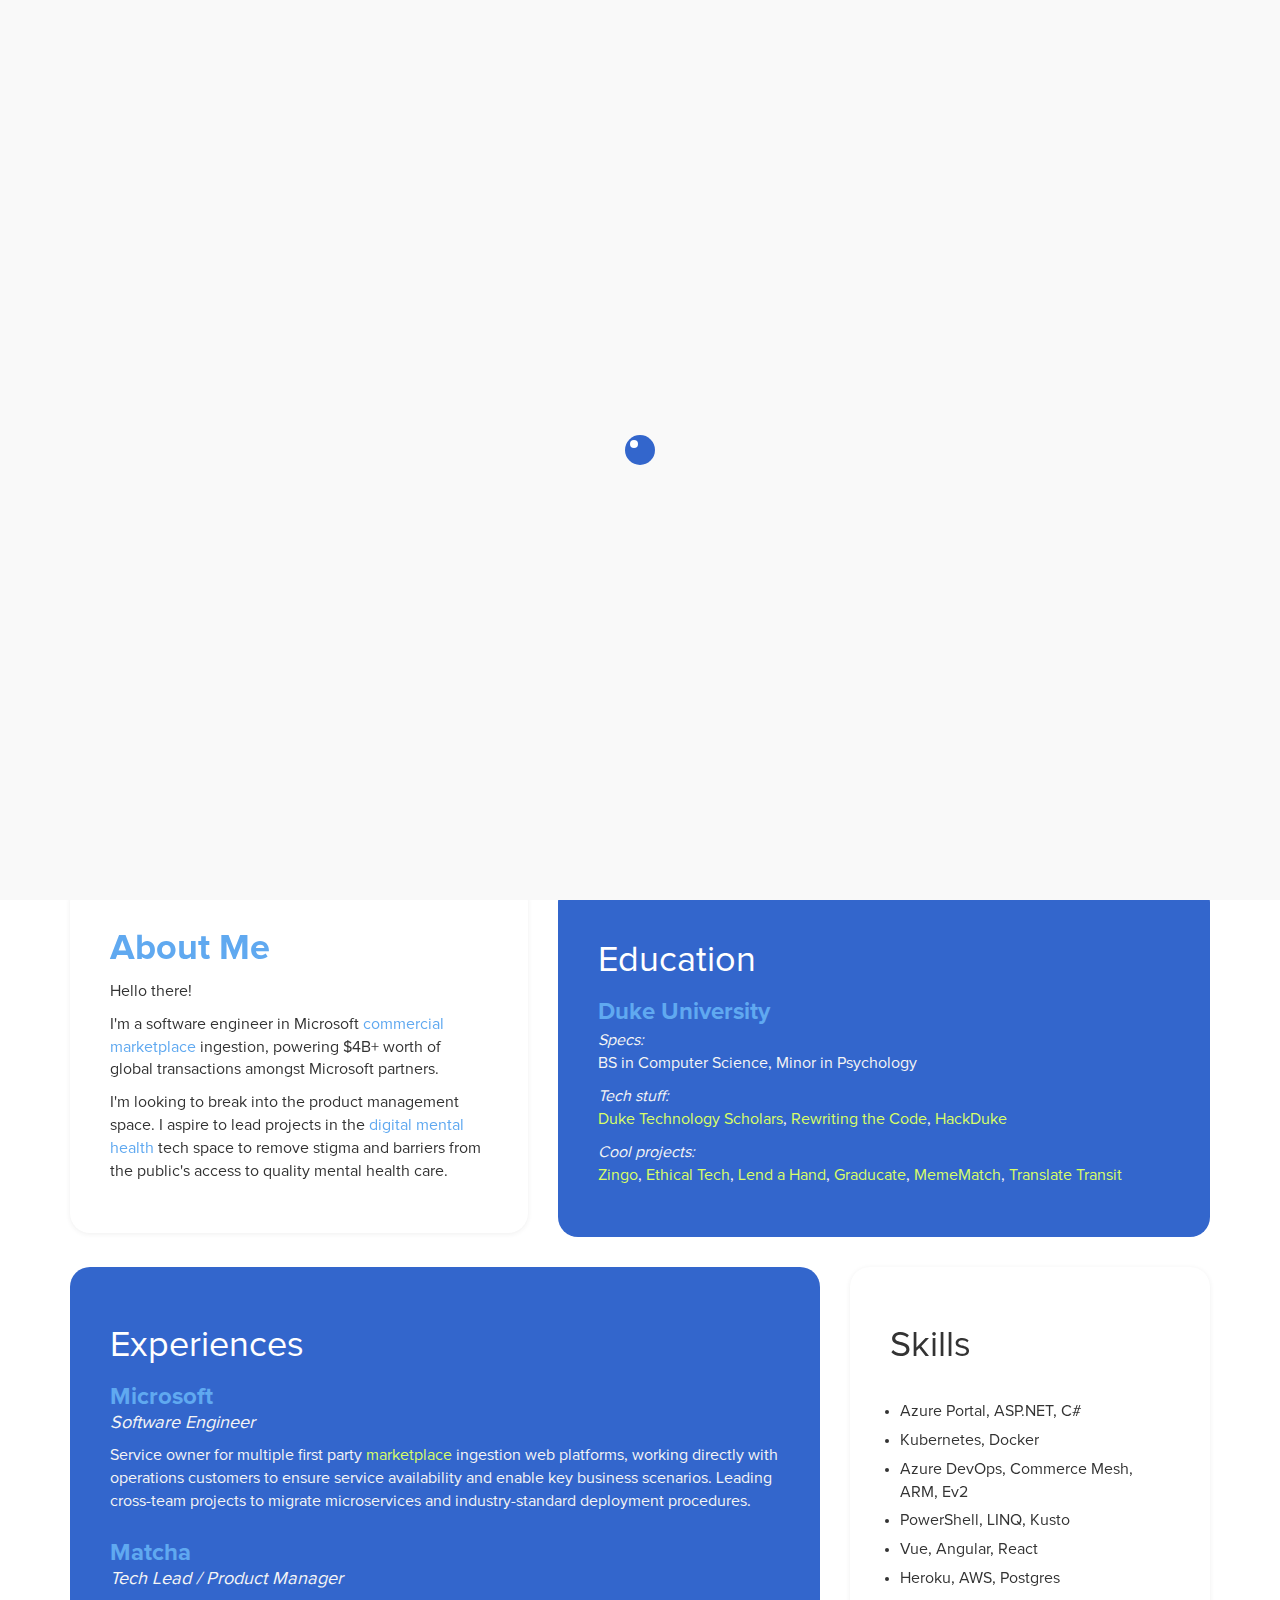
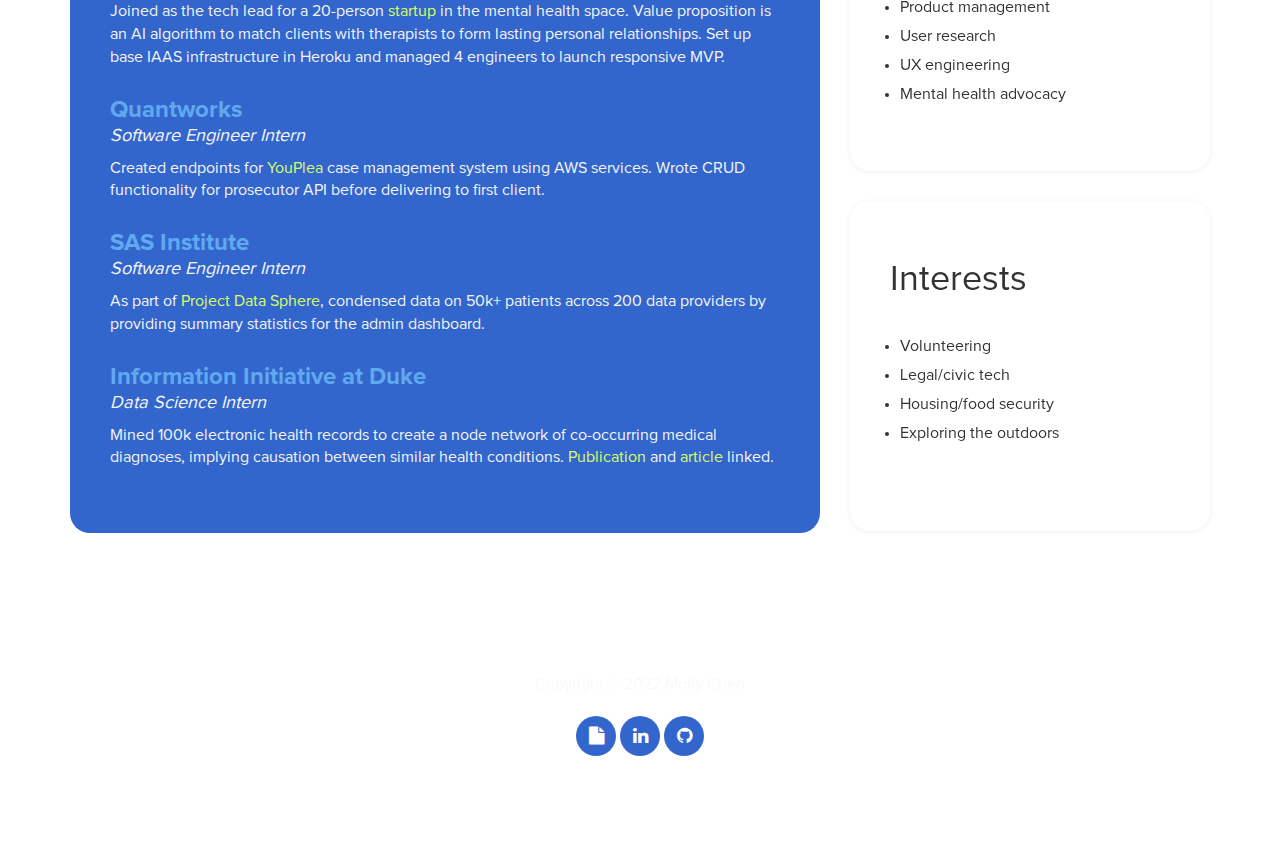
==== index.html @ 45336371 "Update links" ====
<!DOCTYPE html>
<html lang="en">
<head>
	<meta charset="utf-8">
	<title>Molly Chen</title>
	<meta http-equiv="X-UA-Compatible" content="IE=Edge">
	<meta name="viewport" content="width=device-width, initial-scale=1">
	<meta name="keywords" content="">
	<meta name="description" content="">

	<!--Favicon.io-->
	<link rel="apple-touch-icon" sizes="180x180" href="images/favicon/apple-touch-icon.png">
	<link rel="icon" type="image/png" sizes="32x32" href="images/favicon/favicon-32x32.png">
	<link rel="icon" type="image/png" sizes="16x16" href="images/favicon/favicon-16x16.png">

	<!-- stylesheet css -->
	<link rel="stylesheet" href="css/bootstrap.min.css">
	<link rel="stylesheet" href="css/font-awesome.min.css">
	<link rel="stylesheet" href="css/bootstrap.min.css">
	<link rel="stylesheet" href="css/templatemo-blue.css">
	<link rel="stylesheet" href="css/custom.css">
</head>

<body data-spy="scroll" data-target=".navbar-collapse">

<!-- preloader section -->
<div class="preloader">
	<div class="sk-spinner sk-spinner-wordpress">
       <span class="sk-inner-circle"></span>
     </div>
</div>

<!-- header section -->
<header>
	<div class="container">
		<div class="row">
			<div class="col-md-12 col-sm-12">
				<img src="images/headshot.jpg" class="img-responsive img-circle tm-border" alt="templatemo easy profile">
				<br><br>
				<h1 class="tm-title bold shadow accent">Molly Chen</h1>
				<h1 class="white bold shadow">Aspiring Product Manager</h1>
			</div>
		</div>
	</div>
</header>

<!-- about and skills section -->
<section class="container">
	<div class="row">
		<div class="col-md-5 col-sm-12">
			<div class="about round">
				<h2 class="accent">About Me</h2>
				<p>
					Hello there!
				</p>
				<p>
					I'm a software engineer in Microsoft <a href="https://partner.microsoft.com/en-us/solutions/the-commercial-marketplace" target="_blank" class="a-dark">
					commercial marketplace</a> ingestion, powering $4B+ worth of global transactions amongst Microsoft partners.
				</p>
				<p>
					I'm looking to break into the product management space. I aspire to lead projects in the <a href="https://www.statnews.com/2022/02/02/whats-next-for-digital-mental-health-companies/" target="_blank" class="a-dark"">
					digital mental health</a> tech space to remove stigma and barriers from the public's access to quality mental health care.
				</p>
			</div>
		</div>
		<div class="col-md-7 col-sm-12">
			<div class="skills round">
				<h2 class="white">Education</h2>
					<div class="education-content">
						<h4 class="education-title accent">Duke University</h4>
						<p class="education-description"><i>Specs:</i><br> 
							BS in Computer Science, Minor in Psychology</p>
						<p class="education-description"><i>Tech stuff:</i><br> 
							<a href="https://dtech.duke.edu/" target="_blank">Duke Technology Scholars</a>, 
							<a href="https://rewritingthecode.org/" target="_blank">Rewriting the Code</a>, 
							<a href="https://hackduke.org/" target="_blank">HackDuke</a>
						</p>
						<p class="education-description"><i>Cool projects:</i><br>
							<a href="https://the-weekendr.web.app/" target="_blank">Zingo</a>, 
							<a href="https://ethicaltech.duke.edu/" target="_blank">Ethical Tech</a>, 
							<a href="https://docs.google.com/presentation/d/137lLTunw2p6x7uefesHlBdUwL_pF8NbVeT1BFlUbs9E/edit?usp=sharing" target="_blank">Lend a Hand</a>, 
							<a href="https://grunch-c487c.web.app/" target="_blank">Graducate</a>, 
							<a href="http://meme-app-stuff.herokuapp.com/" target="_blank">MemeMatch</a>,
							<a href="https://translate-transit.firebaseapp.com/" target="_blank">Translate Transit</a>
						</p>
					</div>
			</div>
		</div>
	</div>
</section>

<!-- education and languages -->
<section class="container">
	<div class="row">
		<div class="col-md-8 col-sm-12">
			<div class="experience round">
				<h2 class="white">Experiences</h2>
					<div class="experience-content">
						<h4 class="experience-title accent">Microsoft</h4>
						<h6><i>Software Engineer</i></h6>
						<p class="education-description">Service owner for multiple first party <a href="https://partner.microsoft.com/en-US/" target="_blank">
							marketplace</a> ingestion web platforms, working directly with operations customers to ensure service availability and enable key business scenarios.
							Leading cross-team projects to migrate microservices and industry-standard deployment procedures.
						</p>
					</div>
					<div class="experience-content">
						<h4 class="experience-title accent">Matcha</h4>
						<h6><i>Tech Lead / Product Manager</i></h6>
						<p class="education-description">Joined as the tech lead for a 20-person <a href="https://www.matchahealth.io/" target="_blank">startup</a> in the mental health space. 
							Value proposition is an AI algorithm to match clients with therapists to form lasting personal relationships. Set up base IAAS infrastructure in Heroku 
							and managed 4 engineers to launch responsive MVP. 
						</p>
					</div>
					<div class="experience-content">
						<h4 class="experience-title accent"><a href="https://www.quantworks.com/" target="_blank" style="color:#60A9F0">Quantworks</a></h4>
						<h6><i>Software Engineer Intern</i></h6>
						<p class="education-description">Created endpoints for 
							<a href="https://lexlocilabs.com/" target="_blank">YouPlea</a> 
							case management system using AWS services. Wrote CRUD functionality for prosecutor API before delivering to first client.
						</p>
					</div>
					<div class="experience-content">
						<h4 class="experience-title accent">SAS Institute</h4>
						<h6><i>Software Engineer Intern</i></h6>
						<p class="education-description">As part of <a href="https://www.projectdatasphere.org/" target="_blank">Project Data Sphere</a>, condensed data on 50k+ patients 
							across 200 data providers by providing summary statistics for the admin dashboard.</p>
					</div>
					<div class="experience-content">
						<h4 class="experience-title accent"><a href="https://bigdata.duke.edu/" target="_blank" style="color:#60A9F0">Information Initiative at Duke</a></h4>
						<h6><i>Data Science Intern</i></h6>
						<p class="education-description">Mined 100k electronic health records to create a node network of co-occurring medical diagnoses, implying causation between
							similar health conditions. 
							<a href="https://duke.box.com/s/07hjlfcivujh7ulhp2ba9a025hud9kz6" target="_blank">Publication</a> and 
							<a href="https://ssri.duke.edu/news/connecting-dots-diagnosing" target="_blank">article</a> linked.
						</p>
					</div>
			</div>
		</div>
		<div class="col-md-4 col-sm-12">
			<div class="languages round">
				<h2>Skills</h2>
					<ul>
						<li>Azure Portal, ASP.NET, C#</li>
						<li>Kubernetes, Docker</li>
						<li>Azure DevOps, Commerce Mesh, ARM, Ev2</li>
						<li>PowerShell, LINQ, Kusto</li>
						<li>Vue, Angular, React</li>
						<li>Heroku, AWS, Postgres</li>
						<li>Product management</li>
						<li>User research</li>
						<li>UX engineering</li>
						<li>Mental health advocacy</li>
					</ul>
			</div>
		</div>
		<div class="col-md-4 col-sm-12">
			<div class="languages round">
				<h2>Interests</h2>
					<ul>
						<li>Volunteering</li>
						<li>Legal/civic tech</li>
						<li>Housing/food security</li>
						<li>Exploring the outdoors</li>
					</ul>
			</div>
		</div>
	</div>
</section>

<!-- footer section -->
<footer>
	<div class="container">
		<div class="row">
			<div class="col-md-12 col-sm-12">
				<p>Copyright &copy; 2022 Molly Chen</p>
				<ul class="social-icons">
					<li><a href="images/resume.pdf" target="_blank" class="fa fa-file"></a></li>
					<li><a href="https://www.linkedin.com/in/mollymolichen/" target="_blank" class="fa fa-linkedin"></a></li>
					<li><a href="https://github.com/mollymolichen" target="_blank" class="fa fa-github"></a></li>
				</ul>
			</div>
		</div>
	</div>
</footer>

<!-- javascript js -->	
<script src="js/jquery.js"></script>
<script src="js/bootstrap.min.js"></script>	
<script src="js/jquery.backstretch.min.js"></script>
<script src="js/custom.js"></script>

</body>
</html>
---- css/templatemo-blue.css ----
/*

Easy Profile Template
http://www.templatemo.com/tm-467-easy-profile

*/
html, body {
  margin:0;border:0;padding:0;
  font-size:16px;
  font-family:'Proxima';
  overflow-x:hidden;
  position: relative;
  vertical-align: baseline;
}

html {
    -webkit-font-smoothing: antialiased;
}

h1 {font-size:40px;}
h2 {font-size:36px;}
h3 {font-size:30px;}
h4 {font-size:24px;}
h5 {font-size:20px;}
h6 {font-size:18px;}

h2 {
  padding-bottom: 14px;
}

.accent {
  font-family: 'Proxima Bold';
  line-height: 14px;
  color: #60A9F0;
}

.bold {
	font-weight: bold;
}

.tm-border {
	border: 5px solid #fff;
	box-shadow: 2px 2px #000;
}

.shadow {
	text-shadow: 1px 1px #000;
}

.tm-title {
  color: #D9FF66;
}

.white {
  color: #fff;
}

.about,.skills,
.education,.languages,
.contact, .experience {
  padding: 40px;
  min-height: 330px;
}

.education, .languages,
.contact, .experience {
  margin-top: 30px;
}

@font-face {
    font-family: 'Proxima';
    src: url(../fonts/ProximaNova-Regular.otf);
}

@font-face {
    font-family: 'Proxima Bold';
    src: url(../fonts/ProximaNova-Bold.otf);
}

/* preloader section */
.preloader {
  position: fixed;
  top: 0;
  left: 0;
   width: 100%;
  height: 100%;
   z-index: 99999;
   display: -webkit-flex;
    display: -ms-flexbox;
   display: flex;
   -webkit-flex-flow: row nowrap;
   -ms-flex-flow: row nowrap;
    flex-flow: row nowrap;
     -webkit-justify-content: center;
    -ms-flex-pack: center;
    justify-content: center;
    -webkit-align-items: center;
     -ms-flex-align: center;
     align-items: center;
    background: none repeat scroll 0 0 #fff;
  background: none repeat scroll 0 0 #f9f9f9;
}
.sk-spinner-wordpress.sk-spinner {
  background-color: #3366CC;
  width: 30px;
  height: 30px;
  border-radius: 30px;
  position: relative;
  -webkit-animation: sk-innerCircle 1s linear infinite;
          animation: sk-innerCircle 1s linear infinite; }
.sk-spinner-wordpress .sk-inner-circle {
  display: block;
  background-color: #fff;
  width: 8px;
  height: 8px;
  position: absolute;
  border-radius: 8px;
  top: 5px;
  left: 5px; }

@-webkit-keyframes sk-innerCircle {
  0% {
    -webkit-transform: rotate(0);
            transform: rotate(0); }

  100% {
    -webkit-transform: rotate(360deg);
            transform: rotate(360deg); } }

@keyframes sk-innerCircle {
  0% {
    -webkit-transform: rotate(0);
            transform: rotate(0); }

  100% {
    -webkit-transform: rotate(360deg);
            transform: rotate(360deg); } }

/* header section */
header {
  text-align: center;
  min-height: 400px;
  overflow: hidden;
  position: relative;
  padding-top: 160px;
  padding-bottom: 140px;
}
header img {
  display: inline-block !important;
}
header h2 {
  padding-top: 40px;
}
header hr {
  border-color: #3366CC;
  width: 100px;
}

/* about section */
.about {
  background: #fff;
  box-shadow: 0px 1px 5px rgba(50,50,50,0.08);
}

/* skills section */
.skills {
  background: #3366CC;
  color: #f5f5f5;
}
.skills .progress {
  border-radius: 0px;
  height: 4px;
}
.skills .progress .progress-bar-primary {
  background: #204090;
}
.skills strong {
  display: inline-block;
  font-weight: normal;
  padding-bottom: 6px;
}

/* education section */
.education {
  background: #3366CC;
  color: #f5f5f5;
}
.education .education-content {
  padding-bottom: 14px;
}
.education h5 {
  display: inline-block;
}
.education span {
  padding-right: 10px;
  padding-left: 20px;
}

/* languages section */
.languages {
  background: #fff;
 box-shadow: 0px 1px 5px rgba(50,50,50,0.08);
}
.languages ul {
  padding: 10px;
}
.languages ul li {
  padding-bottom: 6px;
}

/* contact section */
.contact {
  background: #fff;
 box-shadow: 0px 1px 5px rgba(50,50,50,0.08);
}
.contact .fa {
  padding-right: 6px;
}

/* experience section */
.experience {
  background: #3366CC;
  color: #f5f5f5;
}
.experience .experience-content {
  padding-bottom: 14px;
}
.experience h5 {
  display: inline-block;
}
.experience span {
  padding-right: 10px;
  padding-left: 20px;
}

/* footer section */
footer {
  color: #f9f9f9;
  text-align: center;
  padding-top: 140px;
  padding-bottom: 100px;
}

/* social icon section */
.social-icons {
  padding: 0;
  margin: 0;
}
.social-icons li {
  display: inline-block;
  list-style: none;
}
.social-icons li a {
  background: #3366CC;
  border-radius: 50%;
  color: #fff;
  text-decoration: none;
  font-size: 18px;
  width: 40px;
  height: 40px;
  line-height: 40px;
  text-align: center;
  transition: all 0.4s ease-in;
  position: relative;
  bottom: 10px;
  top: 10px;
}
.social-icons li a:hover {
  background: #202020;
  color: #fff;
}

@media ( max-width: 980px ) {
  .skills {
    margin-top: 30px;
  }
}

@media ( max-width: 360px ) {
  header h1 {
    font-size: 30px;
  }
  .about h2 {
    font-size: 24px;
  }
  .education h4,
  .experience h4 {
    font-size: 20px;
  }
}
---- css/custom.css ----
a:link, a:visited {
    color: #d9ff66;
    background-color: transparent;
    text-decoration: none;
}

a:hover {
    color: #60A9F0;
    background-color: transparent;
    text-decoration: underline;
}

.a-dark {
    color: #60A9F0 !important;
}

.round {
    border-radius: 20px;
}
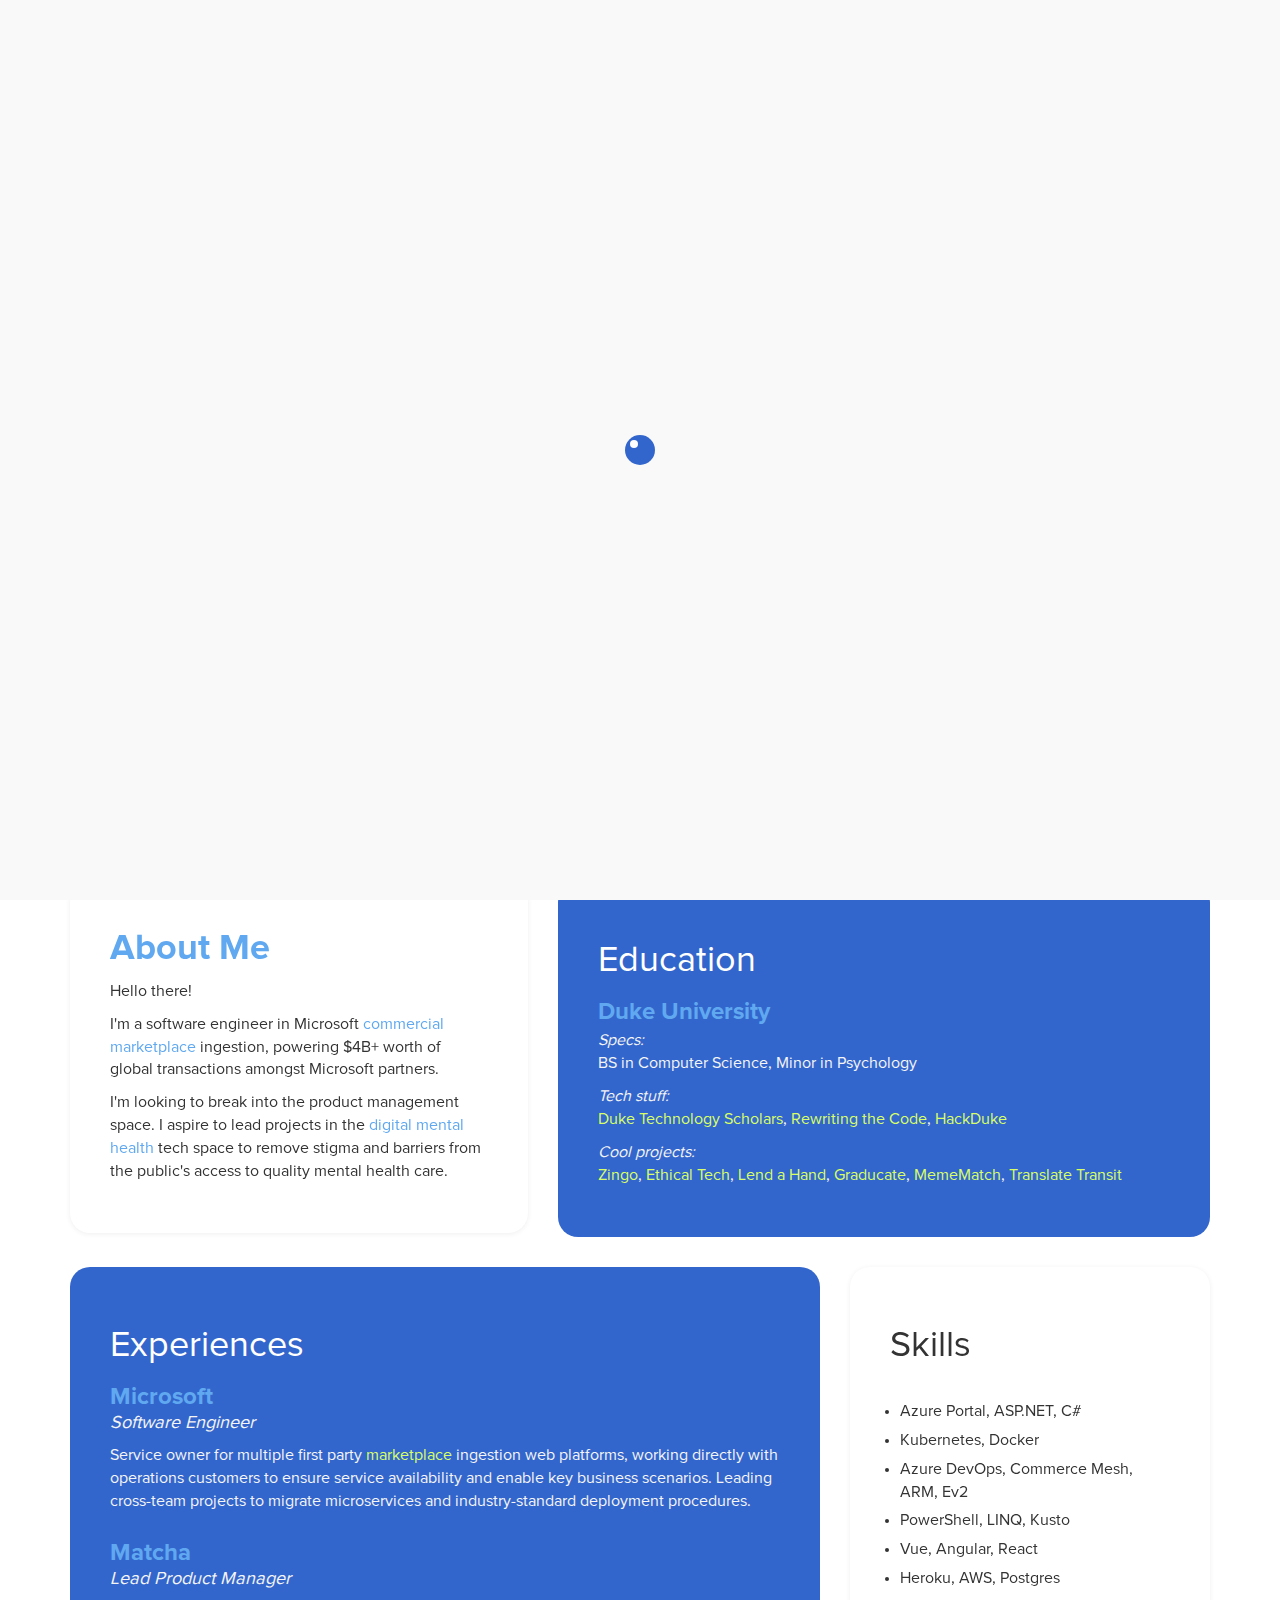
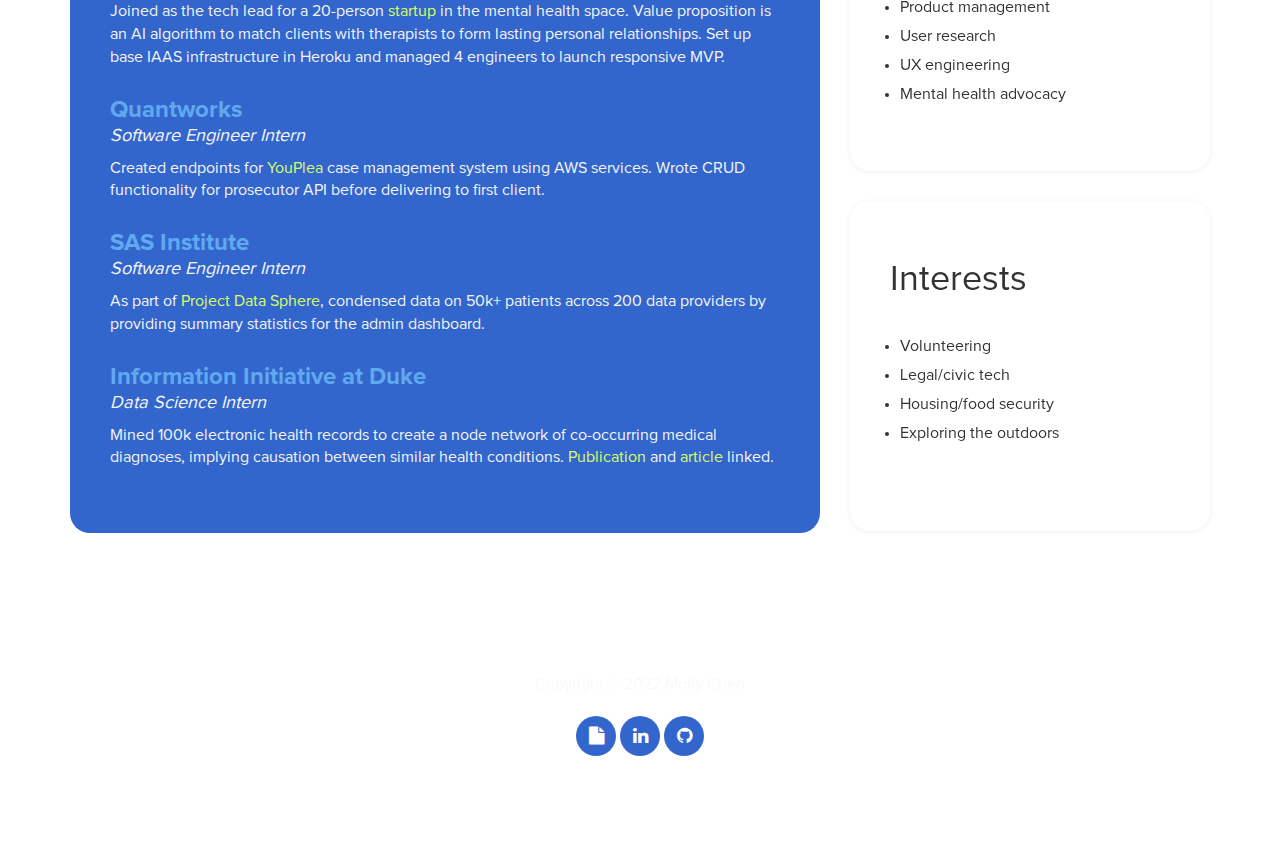
==== commit b246cca0: "Update resume" ====
--- a/index.html
+++ b/index.html
@@ -105,7 +105,7 @@
 					</div>
 					<div class="experience-content">
 						<h4 class="experience-title accent">Matcha</h4>
-						<h6><i>Tech Lead / Product Manager</i></h6>
+						<h6><i>Lead Product Manager</i></h6>
 						<p class="education-description">Joined as the tech lead for a 20-person <a href="https://www.matchahealth.io/" target="_blank">startup</a> in the mental health space. 
 							Value proposition is an AI algorithm to match clients with therapists to form lasting personal relationships. Set up base IAAS infrastructure in Heroku 
 							and managed 4 engineers to launch responsive MVP. 
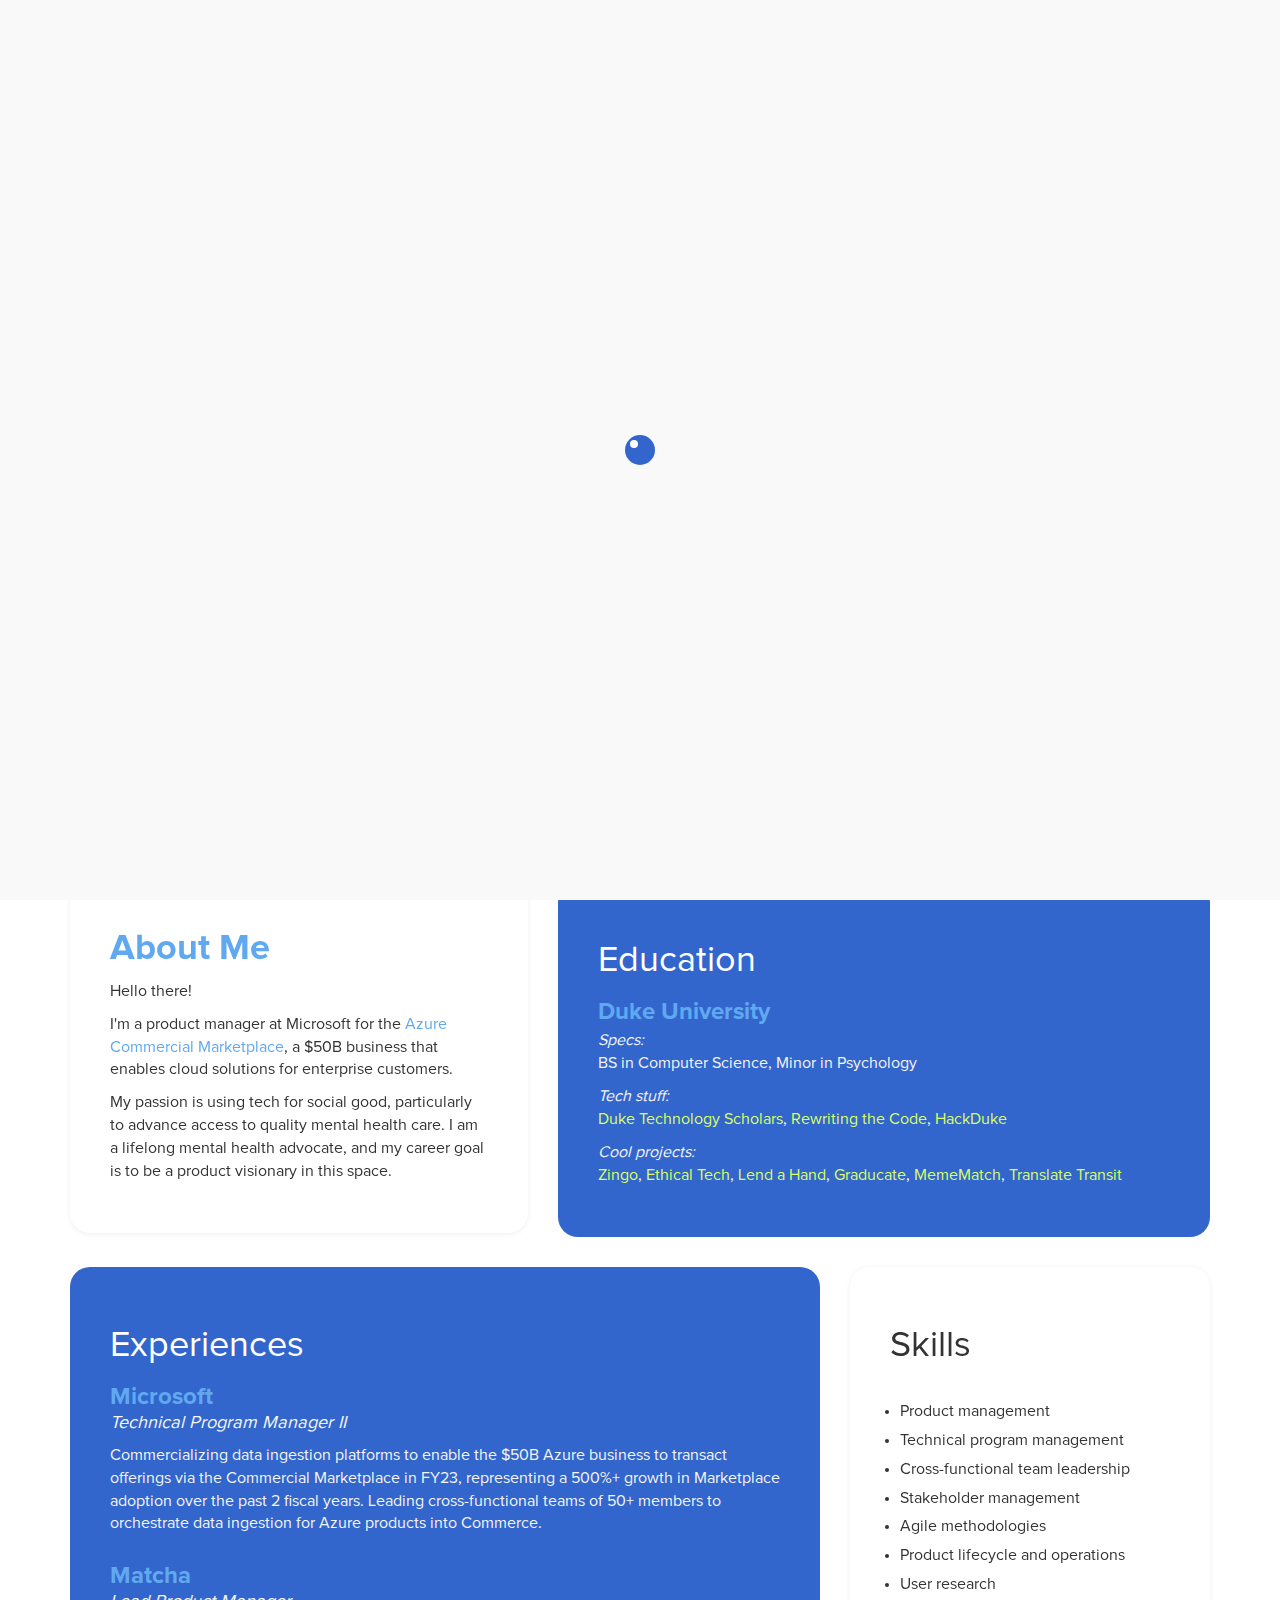
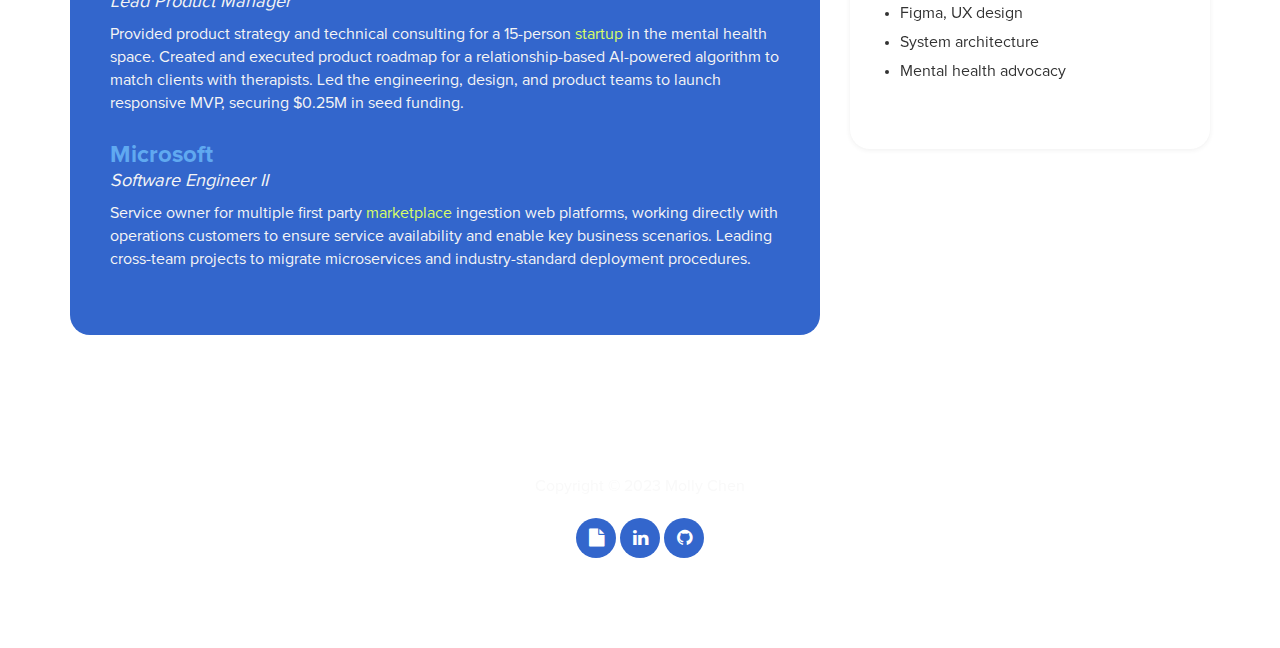
==== commit dd1b0be3: "Updated website" ====
--- a/index.html
+++ b/index.html
@@ -38,7 +38,7 @@
 				<img src="images/headshot.jpg" class="img-responsive img-circle tm-border" alt="templatemo easy profile">
 				<br><br>
 				<h1 class="tm-title bold shadow accent">Molly Chen</h1>
-				<h1 class="white bold shadow">Aspiring Product Manager</h1>
+				<h1 class="white bold shadow">Product Manager</h1>
 			</div>
 		</div>
 	</div>
@@ -54,12 +54,11 @@
 					Hello there!
 				</p>
 				<p>
-					I'm a software engineer in Microsoft <a href="https://partner.microsoft.com/en-us/solutions/the-commercial-marketplace" target="_blank" class="a-dark">
-					commercial marketplace</a> ingestion, powering $4B+ worth of global transactions amongst Microsoft partners.
+					I'm a product manager at Microsoft for the <a href="https://partner.microsoft.com/en-us/solutions/the-commercial-marketplace" target="_blank" class="a-dark">Azure Commercial Marketplace</a>, a $50B business that enables cloud solutions for enterprise customers.
 				</p>
 				<p>
-					I'm looking to break into the product management space. I aspire to lead projects in the <a href="https://www.statnews.com/2022/02/02/whats-next-for-digital-mental-health-companies/" target="_blank" class="a-dark"">
-					digital mental health</a> tech space to remove stigma and barriers from the public's access to quality mental health care.
+					My passion is using tech for social good, particularly to advance access to quality mental health care. 
+					I am a lifelong mental health advocate, and my career goal is to be a product visionary in this space.
 				</p>
 			</div>
 		</div>
@@ -97,41 +96,24 @@
 				<h2 class="white">Experiences</h2>
 					<div class="experience-content">
 						<h4 class="experience-title accent">Microsoft</h4>
-						<h6><i>Software Engineer</i></h6>
-						<p class="education-description">Service owner for multiple first party <a href="https://partner.microsoft.com/en-US/" target="_blank">
-							marketplace</a> ingestion web platforms, working directly with operations customers to ensure service availability and enable key business scenarios.
-							Leading cross-team projects to migrate microservices and industry-standard deployment procedures.
+						<h6><i>Technical Program Manager II</i></h6>
+						<p class="education-description">Commercializing data ingestion platforms to enable the $50B Azure business to transact offerings via the Commercial Marketplace in FY23, 
+							representing a 500%+ growth in Marketplace adoption over the past 2 fiscal years. Leading cross-functional teams of 50+ members to orchestrate data ingestion for Azure products into Commerce.
 						</p>
 					</div>
 					<div class="experience-content">
 						<h4 class="experience-title accent">Matcha</h4>
 						<h6><i>Lead Product Manager</i></h6>
-						<p class="education-description">Joined as the tech lead for a 20-person <a href="https://www.matchahealth.io/" target="_blank">startup</a> in the mental health space. 
-							Value proposition is an AI algorithm to match clients with therapists to form lasting personal relationships. Set up base IAAS infrastructure in Heroku 
-							and managed 4 engineers to launch responsive MVP. 
+						<p class="education-description">Provided product strategy and technical consulting for a 15-person <a href="https://www.crunchbase.com/organization/matcha-065c" target="_blank">startup</a> in the mental health space. 
+							Created and executed product roadmap for a relationship-based AI-powered algorithm to match clients with therapists. Led the engineering, design, and product teams to launch responsive MVP, securing $0.25M in seed funding. 
 						</p>
 					</div>
 					<div class="experience-content">
-						<h4 class="experience-title accent"><a href="https://www.quantworks.com/" target="_blank" style="color:#60A9F0">Quantworks</a></h4>
-						<h6><i>Software Engineer Intern</i></h6>
-						<p class="education-description">Created endpoints for 
-							<a href="https://lexlocilabs.com/" target="_blank">YouPlea</a> 
-							case management system using AWS services. Wrote CRUD functionality for prosecutor API before delivering to first client.
-						</p>
-					</div>
-					<div class="experience-content">
-						<h4 class="experience-title accent">SAS Institute</h4>
-						<h6><i>Software Engineer Intern</i></h6>
-						<p class="education-description">As part of <a href="https://www.projectdatasphere.org/" target="_blank">Project Data Sphere</a>, condensed data on 50k+ patients 
-							across 200 data providers by providing summary statistics for the admin dashboard.</p>
-					</div>
-					<div class="experience-content">
-						<h4 class="experience-title accent"><a href="https://bigdata.duke.edu/" target="_blank" style="color:#60A9F0">Information Initiative at Duke</a></h4>
-						<h6><i>Data Science Intern</i></h6>
-						<p class="education-description">Mined 100k electronic health records to create a node network of co-occurring medical diagnoses, implying causation between
-							similar health conditions. 
-							<a href="https://duke.box.com/s/07hjlfcivujh7ulhp2ba9a025hud9kz6" target="_blank">Publication</a> and 
-							<a href="https://ssri.duke.edu/news/connecting-dots-diagnosing" target="_blank">article</a> linked.
+						<h4 class="experience-title accent">Microsoft</h4>
+						<h6><i>Software Engineer II</i></h6>
+						<p class="education-description">Service owner for multiple first party <a href="https://partner.microsoft.com/en-US/" target="_blank">
+							marketplace</a> ingestion web platforms, working directly with operations customers to ensure service availability and enable key business scenarios.
+							Leading cross-team projects to migrate microservices and industry-standard deployment procedures.
 						</p>
 					</div>
 			</div>
@@ -140,27 +122,16 @@
 			<div class="languages round">
 				<h2>Skills</h2>
 					<ul>
-						<li>Azure Portal, ASP.NET, C#</li>
-						<li>Kubernetes, Docker</li>
-						<li>Azure DevOps, Commerce Mesh, ARM, Ev2</li>
-						<li>PowerShell, LINQ, Kusto</li>
-						<li>Vue, Angular, React</li>
-						<li>Heroku, AWS, Postgres</li>
 						<li>Product management</li>
+						<li>Technical program management</li>
+						<li>Cross-functional team leadership</li>
+						<li>Stakeholder management</li>
+						<li>Agile methodologies</li>
+						<li>Product lifecycle and operations</li>
 						<li>User research</li>
-						<li>UX engineering</li>
+						<li>Figma, UX design</li>
+						<li>System architecture</li>
 						<li>Mental health advocacy</li>
-					</ul>
-			</div>
-		</div>
-		<div class="col-md-4 col-sm-12">
-			<div class="languages round">
-				<h2>Interests</h2>
-					<ul>
-						<li>Volunteering</li>
-						<li>Legal/civic tech</li>
-						<li>Housing/food security</li>
-						<li>Exploring the outdoors</li>
 					</ul>
 			</div>
 		</div>
@@ -172,7 +143,7 @@
 	<div class="container">
 		<div class="row">
 			<div class="col-md-12 col-sm-12">
-				<p>Copyright &copy; 2022 Molly Chen</p>
+				<p>Copyright &copy; 2023 Molly Chen</p>
 				<ul class="social-icons">
 					<li><a href="images/resume.pdf" target="_blank" class="fa fa-file"></a></li>
 					<li><a href="https://www.linkedin.com/in/mollymolichen/" target="_blank" class="fa fa-linkedin"></a></li>
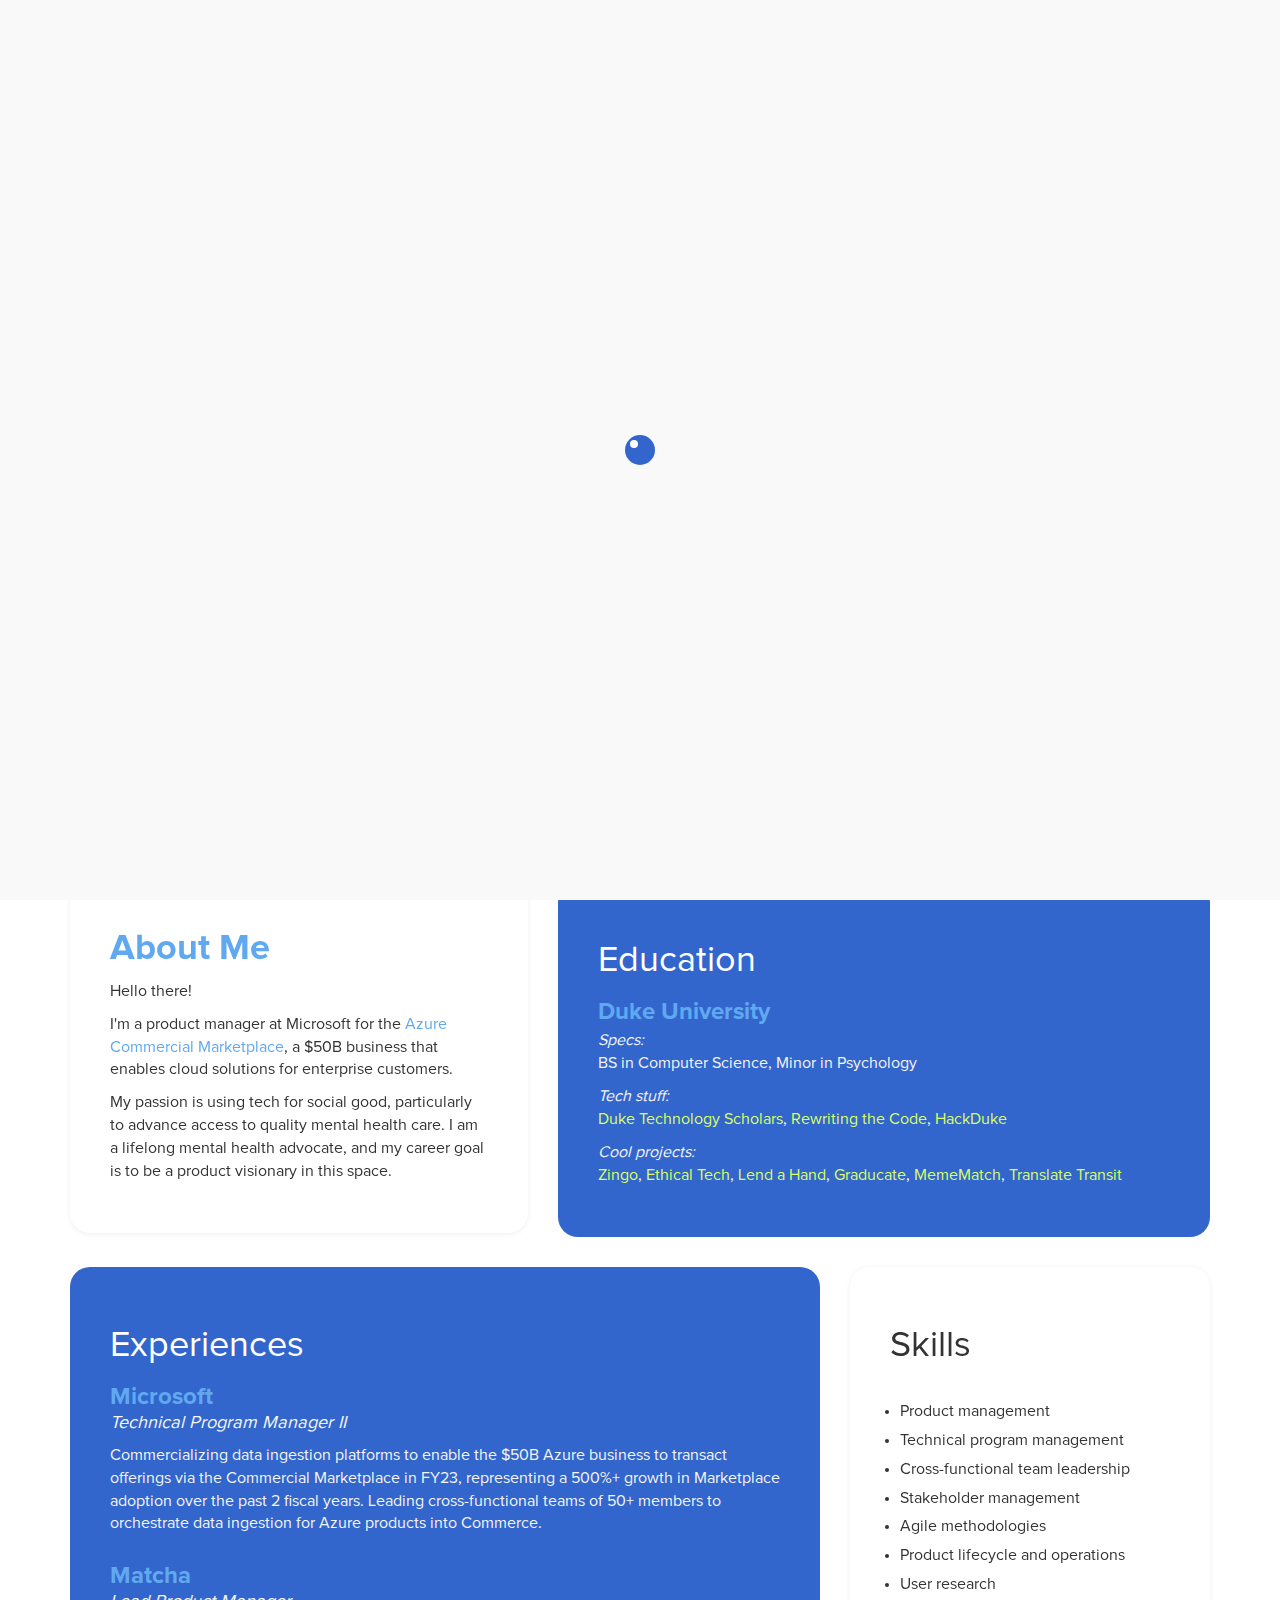
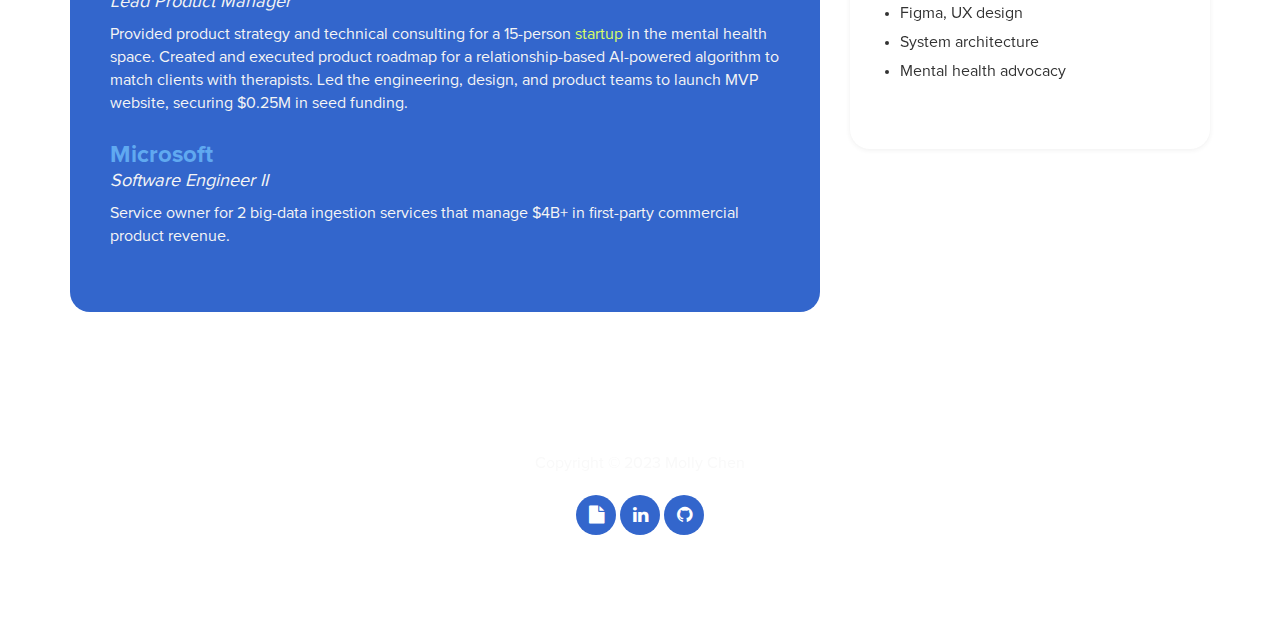
==== commit bebd30d9: "Changed links" ====
--- a/index.html
+++ b/index.html
@@ -105,15 +105,13 @@
 						<h4 class="experience-title accent">Matcha</h4>
 						<h6><i>Lead Product Manager</i></h6>
 						<p class="education-description">Provided product strategy and technical consulting for a 15-person <a href="https://www.crunchbase.com/organization/matcha-065c" target="_blank">startup</a> in the mental health space. 
-							Created and executed product roadmap for a relationship-based AI-powered algorithm to match clients with therapists. Led the engineering, design, and product teams to launch responsive MVP, securing $0.25M in seed funding. 
+							Created and executed product roadmap for a relationship-based AI-powered algorithm to match clients with therapists. Led the engineering, design, and product teams to launch MVP website, securing $0.25M in seed funding. 
 						</p>
 					</div>
 					<div class="experience-content">
 						<h4 class="experience-title accent">Microsoft</h4>
 						<h6><i>Software Engineer II</i></h6>
-						<p class="education-description">Service owner for multiple first party <a href="https://partner.microsoft.com/en-US/" target="_blank">
-							marketplace</a> ingestion web platforms, working directly with operations customers to ensure service availability and enable key business scenarios.
-							Leading cross-team projects to migrate microservices and industry-standard deployment procedures.
+						<p class="education-description">Service owner for 2 big-data ingestion services that manage $4B+ in first-party commercial product revenue.
 						</p>
 					</div>
 			</div>
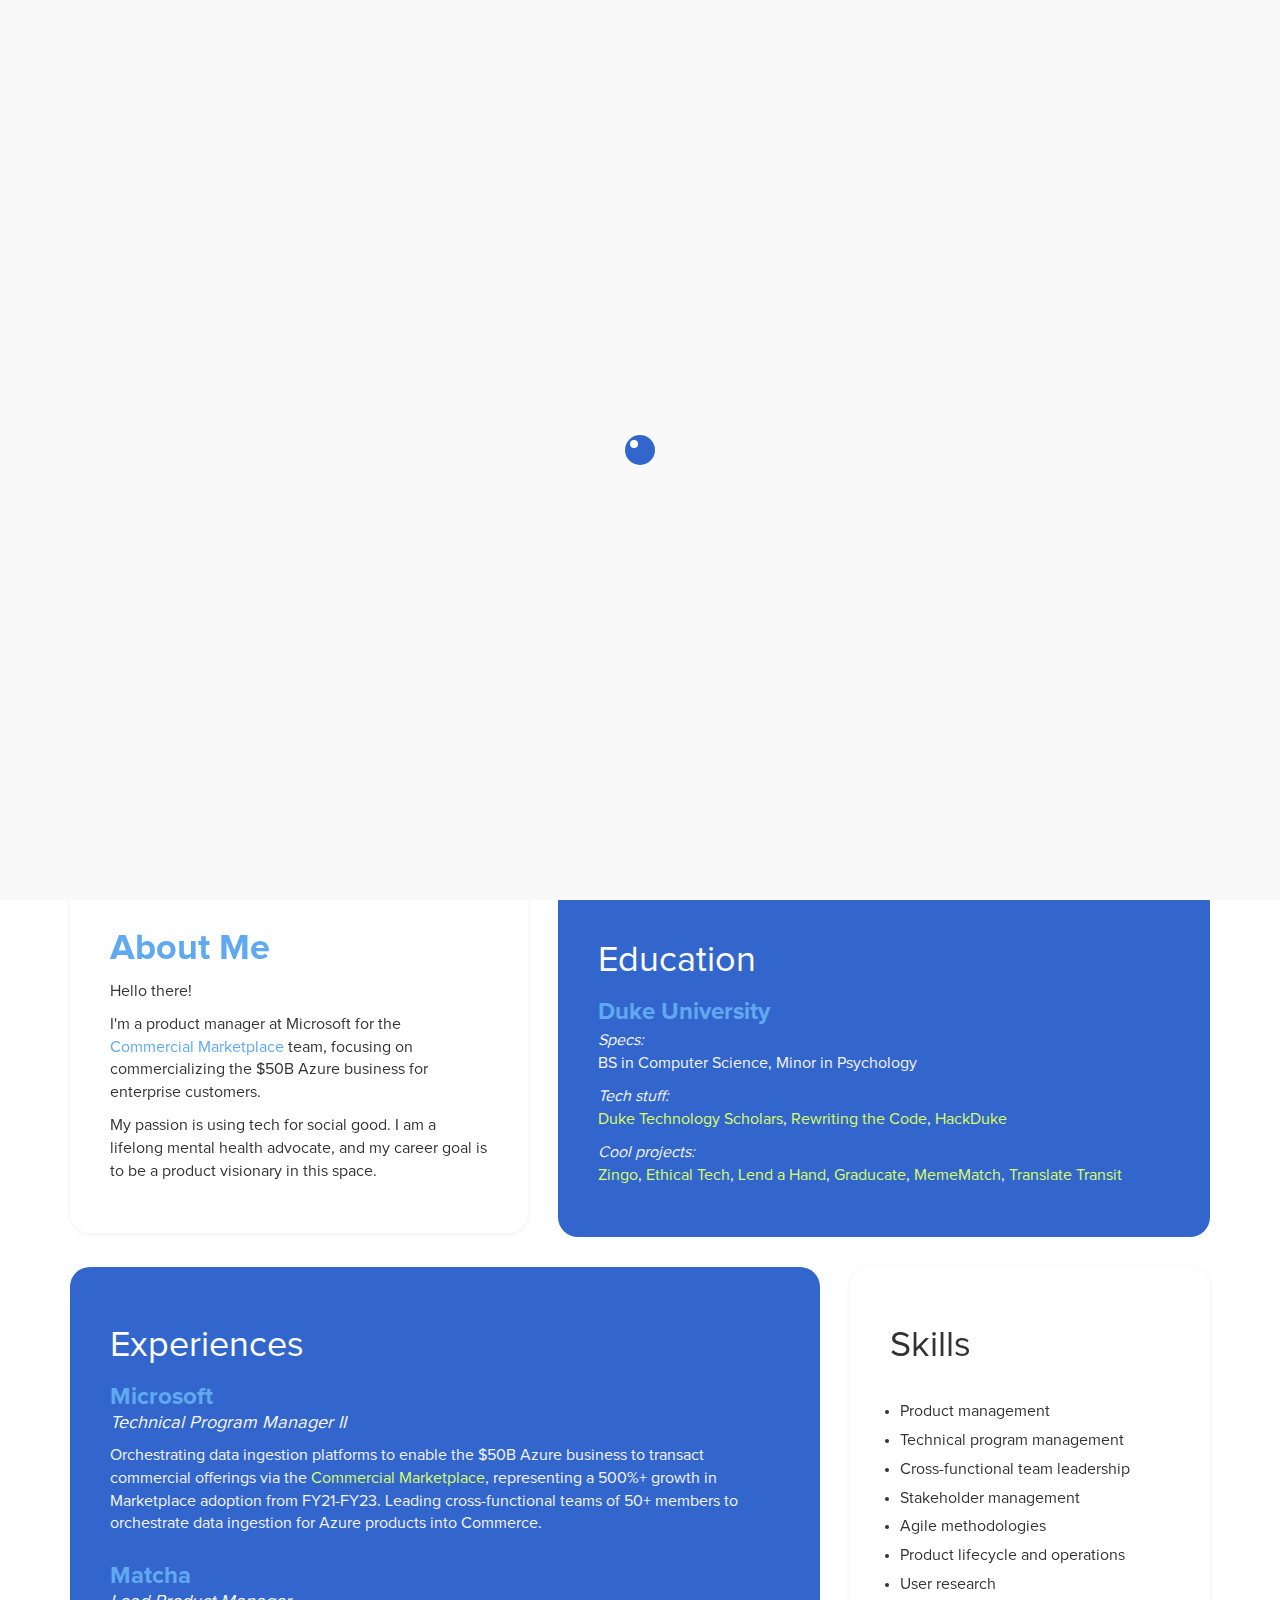
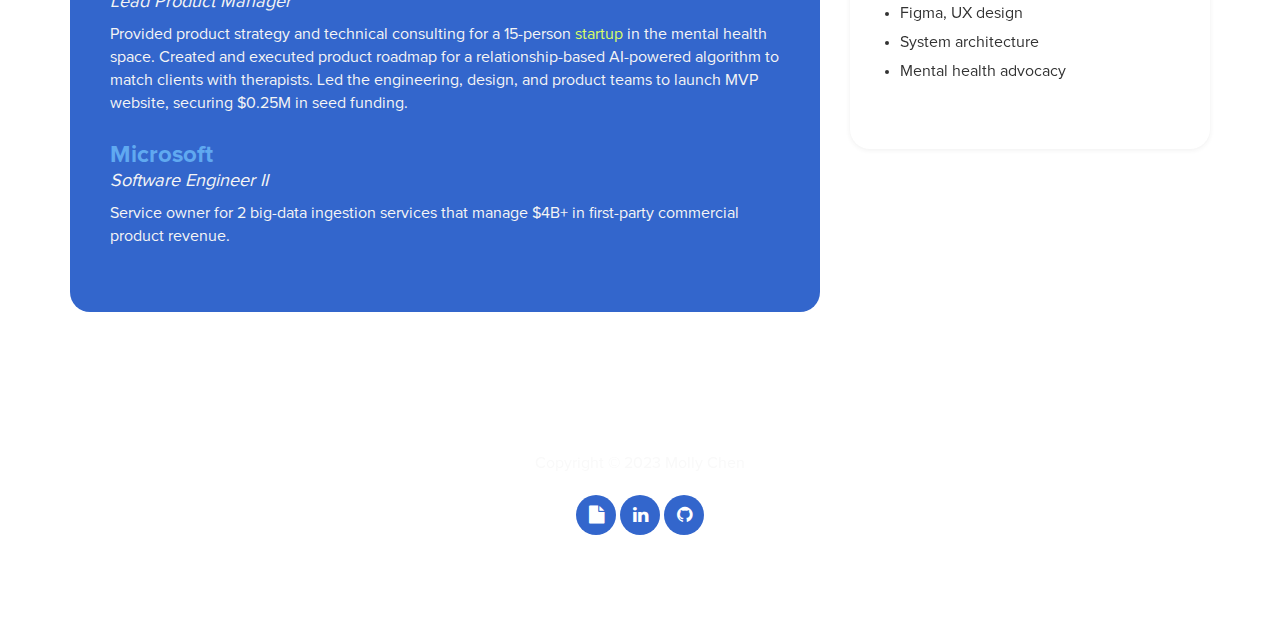
==== commit fc94c431: "Update resume" ====
--- a/index.html
+++ b/index.html
@@ -54,11 +54,10 @@
 					Hello there!
 				</p>
 				<p>
-					I'm a product manager at Microsoft for the <a href="https://partner.microsoft.com/en-us/solutions/the-commercial-marketplace" target="_blank" class="a-dark">Azure Commercial Marketplace</a>, a $50B business that enables cloud solutions for enterprise customers.
+					I'm a product manager at Microsoft for the <a href="https://partner.microsoft.com/en-us/solutions/the-commercial-marketplace" target="_blank" class="a-dark">Commercial Marketplace</a> team, focusing on commercializing the $50B Azure business for enterprise customers.
 				</p>
 				<p>
-					My passion is using tech for social good, particularly to advance access to quality mental health care. 
-					I am a lifelong mental health advocate, and my career goal is to be a product visionary in this space.
+					My passion is using tech for social good. I am a lifelong mental health advocate, and my career goal is to be a product visionary in this space.
 				</p>
 			</div>
 		</div>
@@ -97,8 +96,8 @@
 					<div class="experience-content">
 						<h4 class="experience-title accent">Microsoft</h4>
 						<h6><i>Technical Program Manager II</i></h6>
-						<p class="education-description">Commercializing data ingestion platforms to enable the $50B Azure business to transact offerings via the Commercial Marketplace in FY23, 
-							representing a 500%+ growth in Marketplace adoption over the past 2 fiscal years. Leading cross-functional teams of 50+ members to orchestrate data ingestion for Azure products into Commerce.
+						<p class="education-description">Orchestrating data ingestion platforms to enable the $50B Azure business to transact commercial offerings via the <a href="https://partner.microsoft.com/en-us/solutions/the-commercial-marketplace" target="_blank">Commercial Marketplace</a>, 
+							representing a 500%+ growth in Marketplace adoption from FY21-FY23. Leading cross-functional teams of 50+ members to orchestrate data ingestion for Azure products into Commerce.
 						</p>
 					</div>
 					<div class="experience-content">
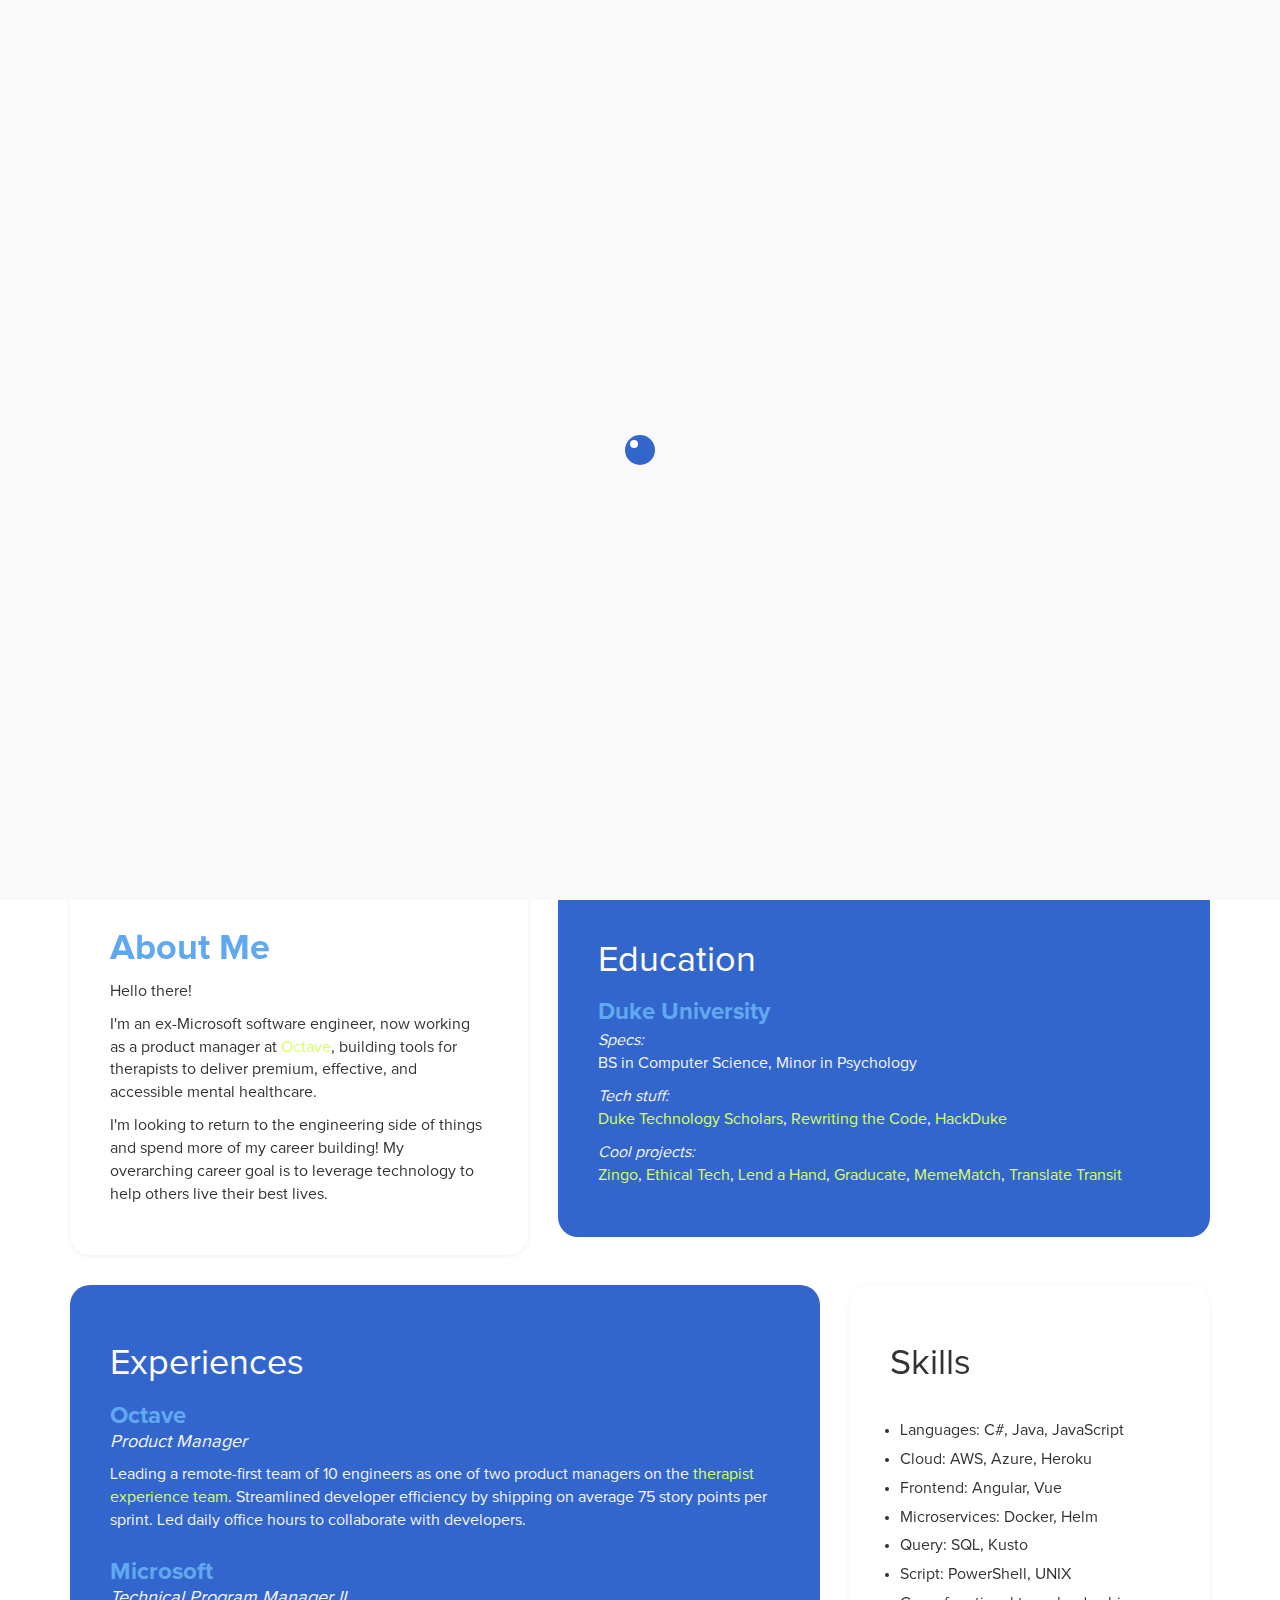
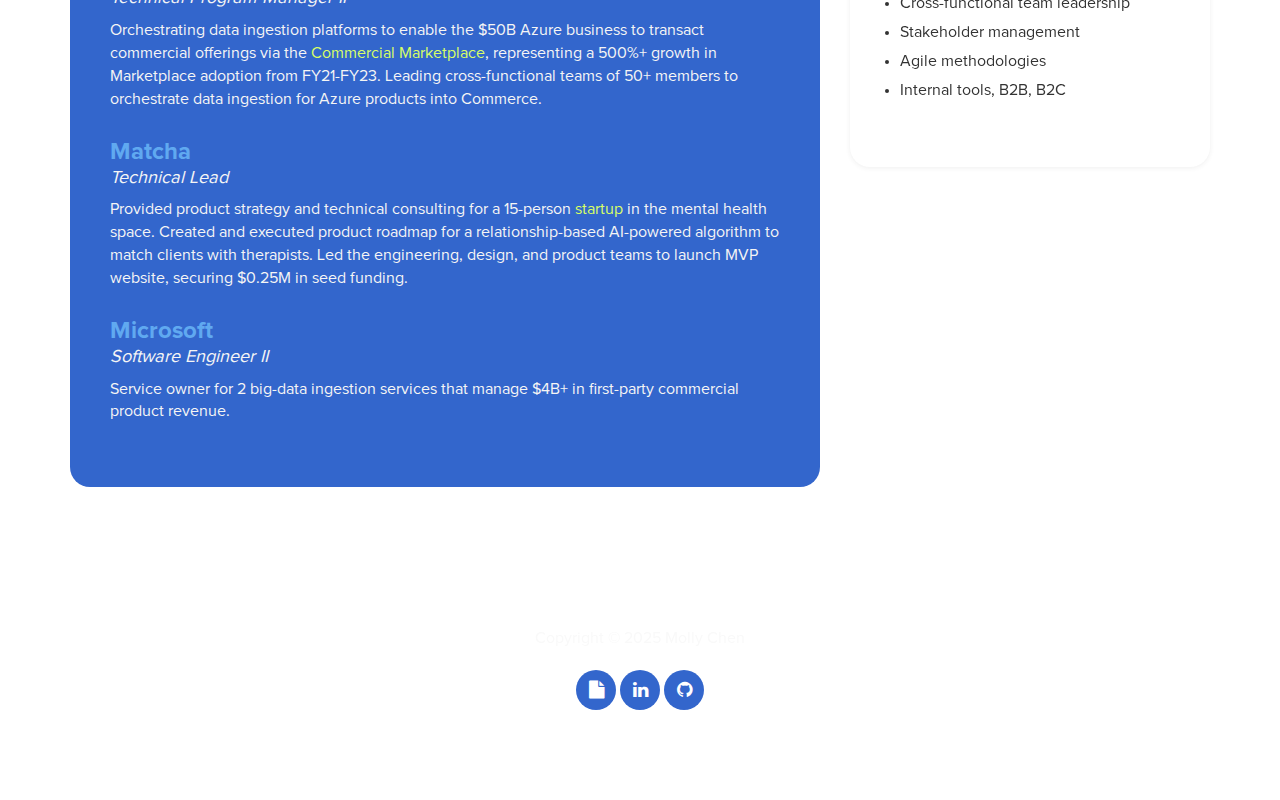
==== commit 60d3d3ba: "Update website" ====
--- a/index.html
+++ b/index.html
@@ -38,7 +38,7 @@
 				<img src="images/headshot.jpg" class="img-responsive img-circle tm-border" alt="templatemo easy profile">
 				<br><br>
 				<h1 class="tm-title bold shadow accent">Molly Chen</h1>
-				<h1 class="white bold shadow">Product Manager</h1>
+				<h1 class="white bold shadow">Seeiking Software Engineering Roles</h1>
 			</div>
 		</div>
 	</div>
@@ -54,10 +54,10 @@
 					Hello there!
 				</p>
 				<p>
-					I'm a product manager at Microsoft for the <a href="https://partner.microsoft.com/en-us/solutions/the-commercial-marketplace" target="_blank" class="a-dark">Commercial Marketplace</a> team, focusing on commercializing the $50B Azure business for enterprise customers.
+					I'm an ex-Microsoft software engineer, now working as a product manager at <a href="https://www.findoctave.com/" target="_blank">Octave</a>, building tools for therapists to deliver premium, effective, and accessible mental healthcare.
 				</p>
 				<p>
-					My passion is using tech for social good. I am a lifelong mental health advocate, and my career goal is to be a product visionary in this space.
+					I'm looking to return to the engineering side of things and spend more of my career building! My overarching career goal is to leverage technology to help others live their best lives.
 				</p>
 			</div>
 		</div>
@@ -94,6 +94,12 @@
 			<div class="experience round">
 				<h2 class="white">Experiences</h2>
 					<div class="experience-content">
+						<h4 class="experience-title accent">Octave</h4>
+						<h6><i>Product Manager</i></h6>
+						<p class="education-description">Leading a remote-first team of 10 engineers as one of two product managers on the <a href="https://www.findoctave.com/" target="_blank">therapist experience team</a>. Streamlined developer efficiency by shipping on average 75 story points per sprint. Led daily office hours to collaborate with developers.
+						</p>
+					</div>
+					<div class="experience-content">
 						<h4 class="experience-title accent">Microsoft</h4>
 						<h6><i>Technical Program Manager II</i></h6>
 						<p class="education-description">Orchestrating data ingestion platforms to enable the $50B Azure business to transact commercial offerings via the <a href="https://partner.microsoft.com/en-us/solutions/the-commercial-marketplace" target="_blank">Commercial Marketplace</a>, 
@@ -102,7 +108,7 @@
 					</div>
 					<div class="experience-content">
 						<h4 class="experience-title accent">Matcha</h4>
-						<h6><i>Lead Product Manager</i></h6>
+						<h6><i>Technical Lead</i></h6>
 						<p class="education-description">Provided product strategy and technical consulting for a 15-person <a href="https://www.crunchbase.com/organization/matcha-065c" target="_blank">startup</a> in the mental health space. 
 							Created and executed product roadmap for a relationship-based AI-powered algorithm to match clients with therapists. Led the engineering, design, and product teams to launch MVP website, securing $0.25M in seed funding. 
 						</p>
@@ -119,16 +125,16 @@
 			<div class="languages round">
 				<h2>Skills</h2>
 					<ul>
-						<li>Product management</li>
-						<li>Technical program management</li>
+						<li>Languages: C#, Java, JavaScript</li>
+						<li>Cloud: AWS, Azure, Heroku</li>
+						<li>Frontend: Angular, Vue</li>
+						<li>Microservices: Docker, Helm</li>
+						<li>Query: SQL, Kusto</li>
+						<li>Script: PowerShell, UNIX</li>
 						<li>Cross-functional team leadership</li>
 						<li>Stakeholder management</li>
 						<li>Agile methodologies</li>
-						<li>Product lifecycle and operations</li>
-						<li>User research</li>
-						<li>Figma, UX design</li>
-						<li>System architecture</li>
-						<li>Mental health advocacy</li>
+						<li>Internal tools, B2B, B2C</li>
 					</ul>
 			</div>
 		</div>
@@ -140,7 +146,7 @@
 	<div class="container">
 		<div class="row">
 			<div class="col-md-12 col-sm-12">
-				<p>Copyright &copy; 2023 Molly Chen</p>
+				<p>Copyright &copy; 2025 Molly Chen</p>
 				<ul class="social-icons">
 					<li><a href="images/resume.pdf" target="_blank" class="fa fa-file"></a></li>
 					<li><a href="https://www.linkedin.com/in/mollymolichen/" target="_blank" class="fa fa-linkedin"></a></li>
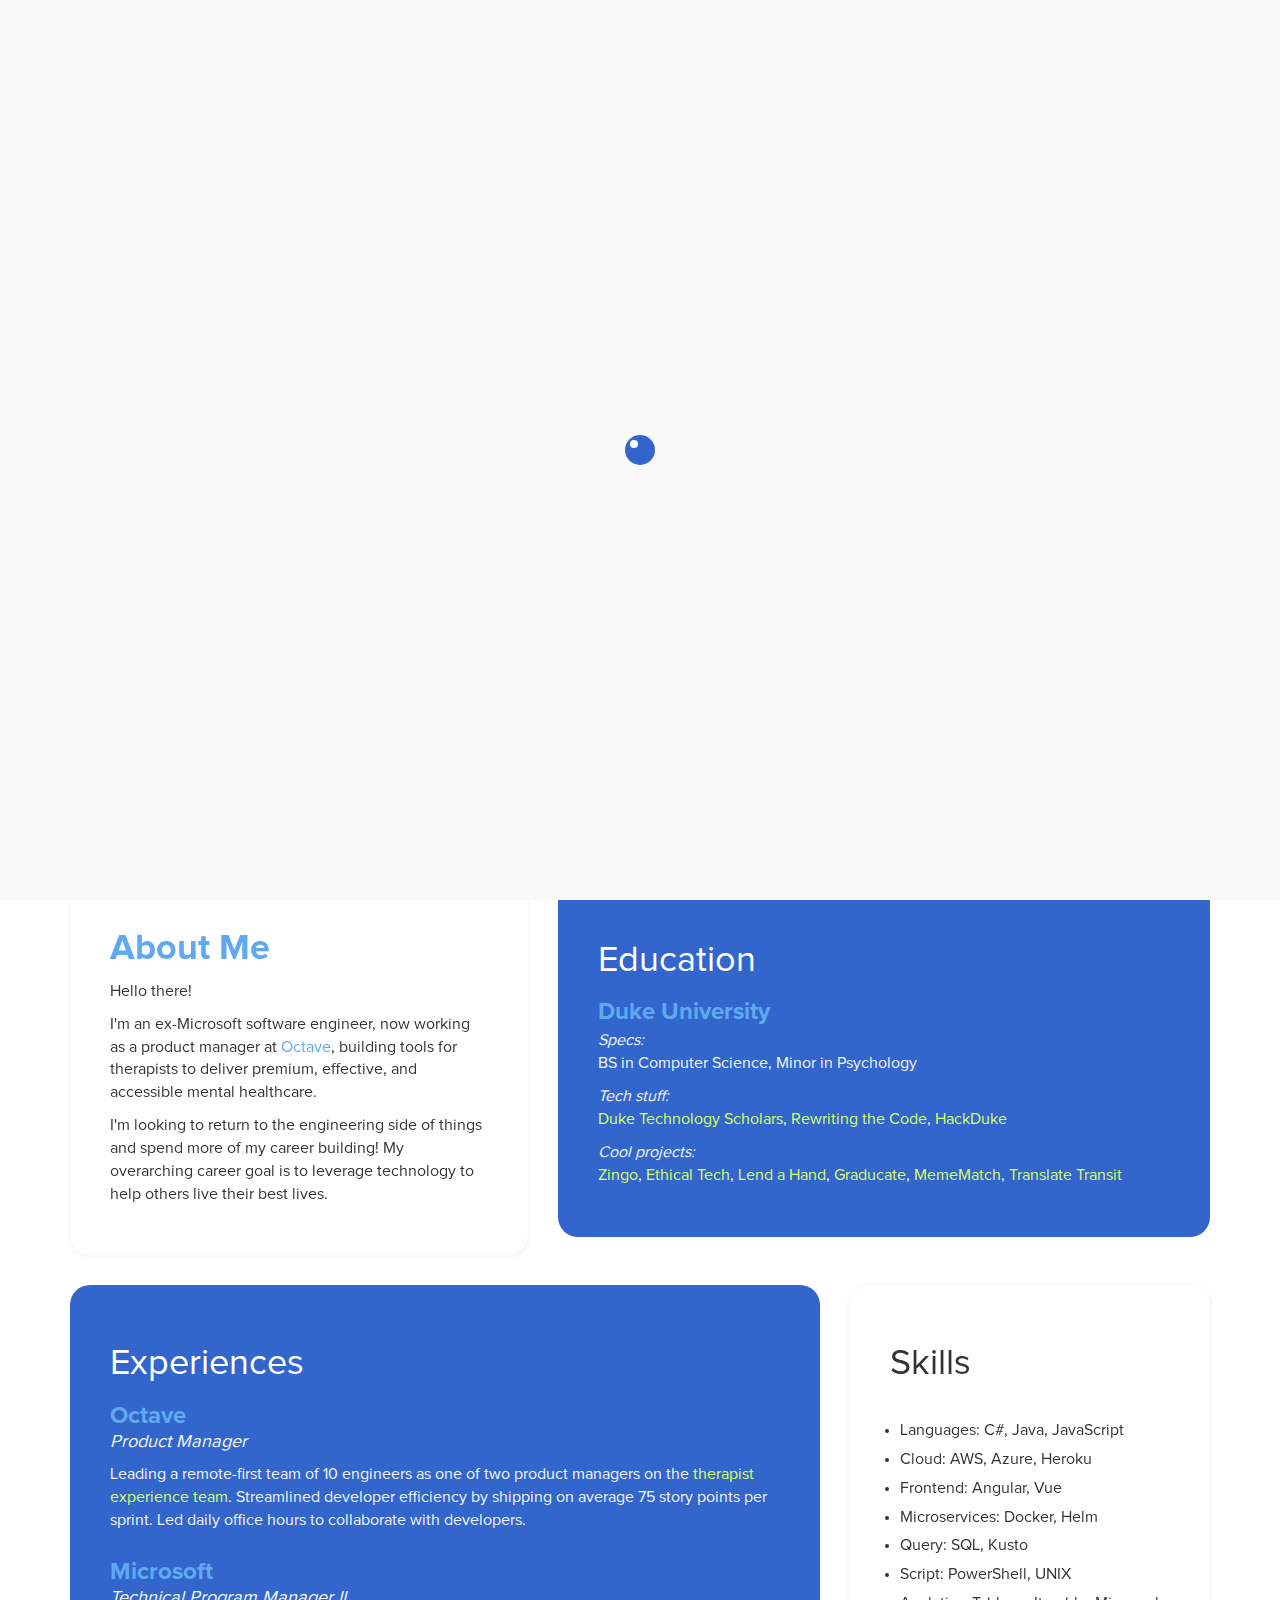
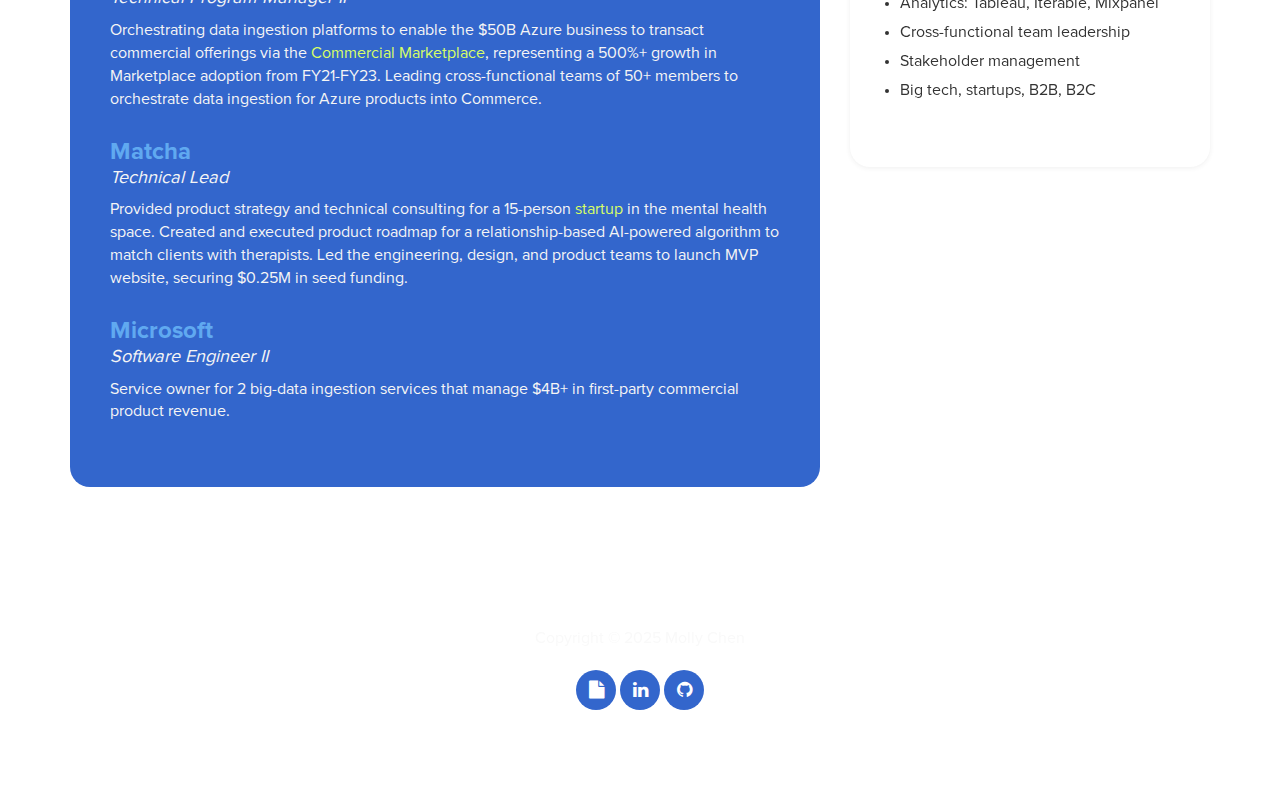
==== commit a1c19578: "Refresh skillset and update resume" ====
--- a/index.html
+++ b/index.html
@@ -38,7 +38,7 @@
 				<img src="images/headshot.jpg" class="img-responsive img-circle tm-border" alt="templatemo easy profile">
 				<br><br>
 				<h1 class="tm-title bold shadow accent">Molly Chen</h1>
-				<h1 class="white bold shadow">Seeiking Software Engineering Roles</h1>
+				<h1 class="white bold shadow">Seeking Software Engineering Roles</h1>
 			</div>
 		</div>
 	</div>
@@ -54,7 +54,7 @@
 					Hello there!
 				</p>
 				<p>
-					I'm an ex-Microsoft software engineer, now working as a product manager at <a href="https://www.findoctave.com/" target="_blank">Octave</a>, building tools for therapists to deliver premium, effective, and accessible mental healthcare.
+					I'm an ex-Microsoft software engineer, now working as a product manager at <a href="https://www.findoctave.com/" target="_blank" style="color: #60A9F0">Octave</a>, building tools for therapists to deliver premium, effective, and accessible mental healthcare.
 				</p>
 				<p>
 					I'm looking to return to the engineering side of things and spend more of my career building! My overarching career goal is to leverage technology to help others live their best lives.
@@ -131,10 +131,10 @@
 						<li>Microservices: Docker, Helm</li>
 						<li>Query: SQL, Kusto</li>
 						<li>Script: PowerShell, UNIX</li>
+						<li>Analytics: Tableau, Iterable, Mixpanel</li>
 						<li>Cross-functional team leadership</li>
 						<li>Stakeholder management</li>
-						<li>Agile methodologies</li>
-						<li>Internal tools, B2B, B2C</li>
+						<li>Big tech, startups, B2B, B2C</li>
 					</ul>
 			</div>
 		</div>
